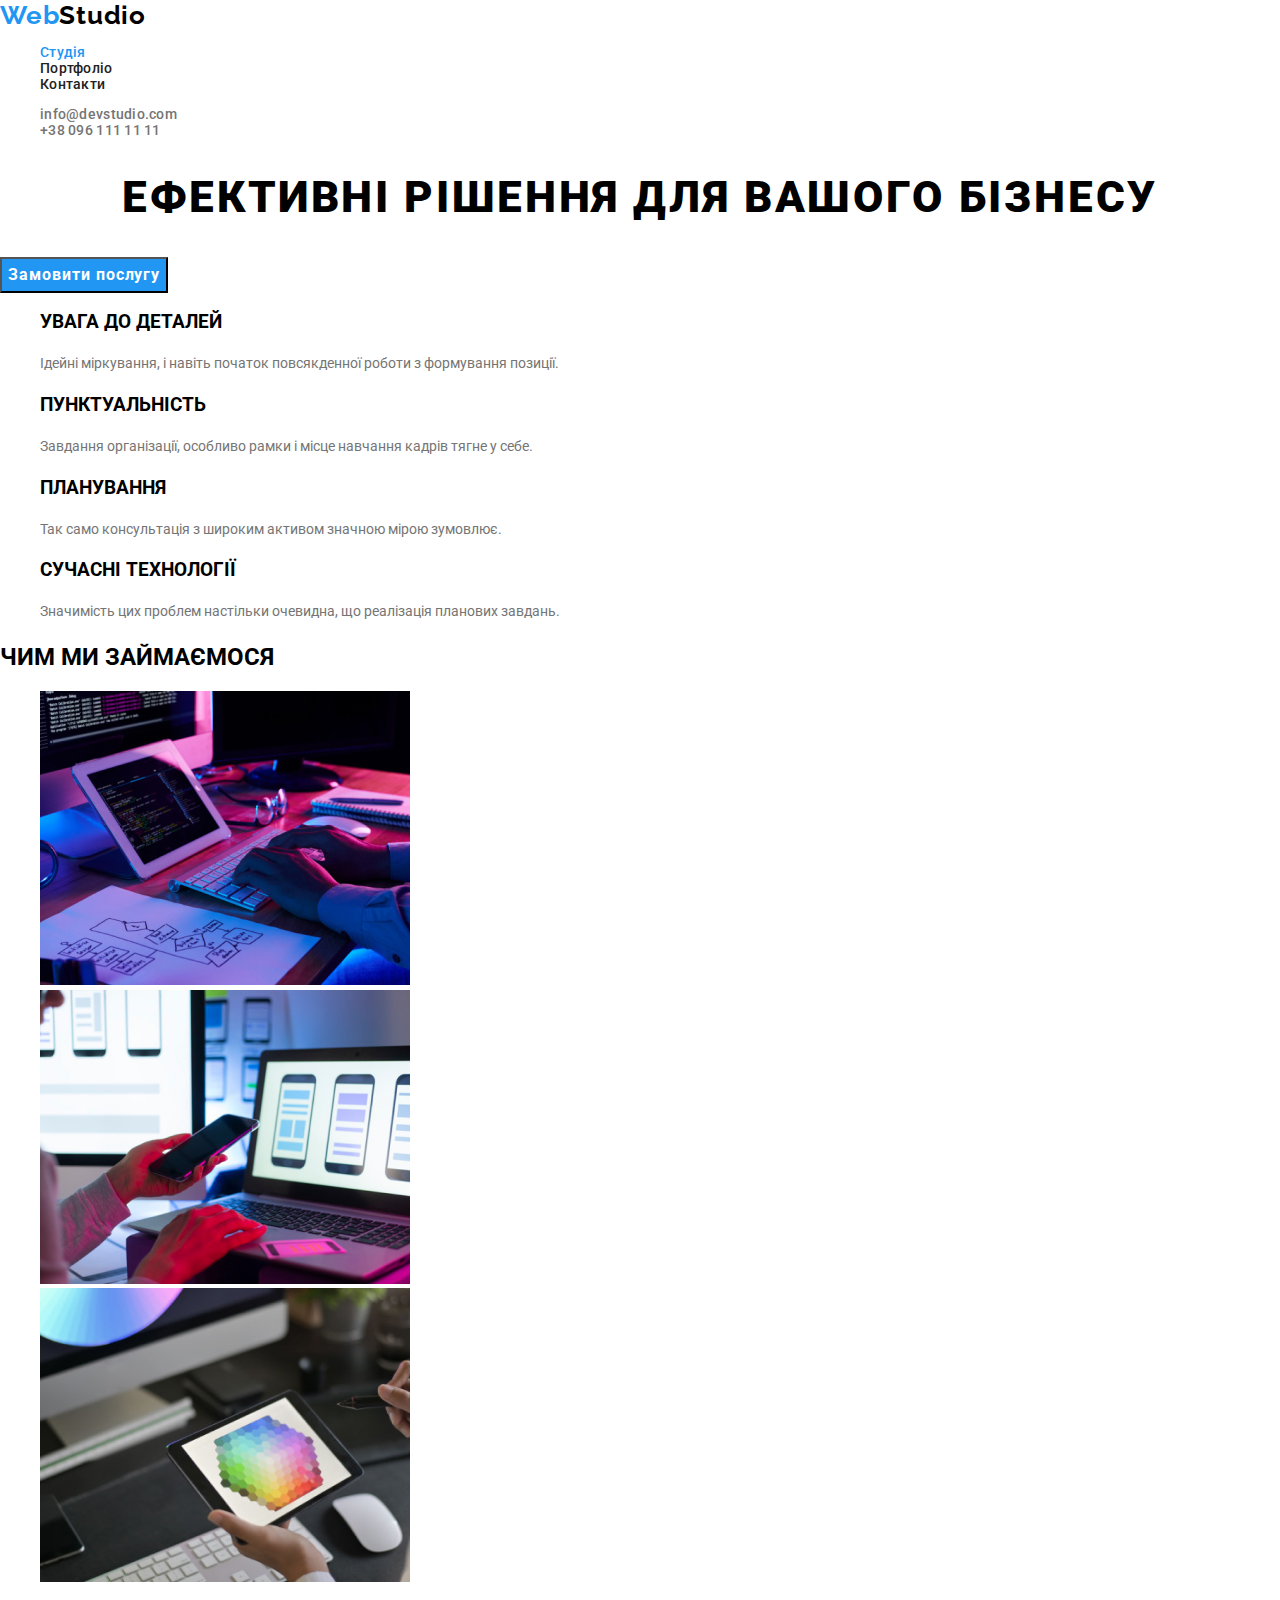
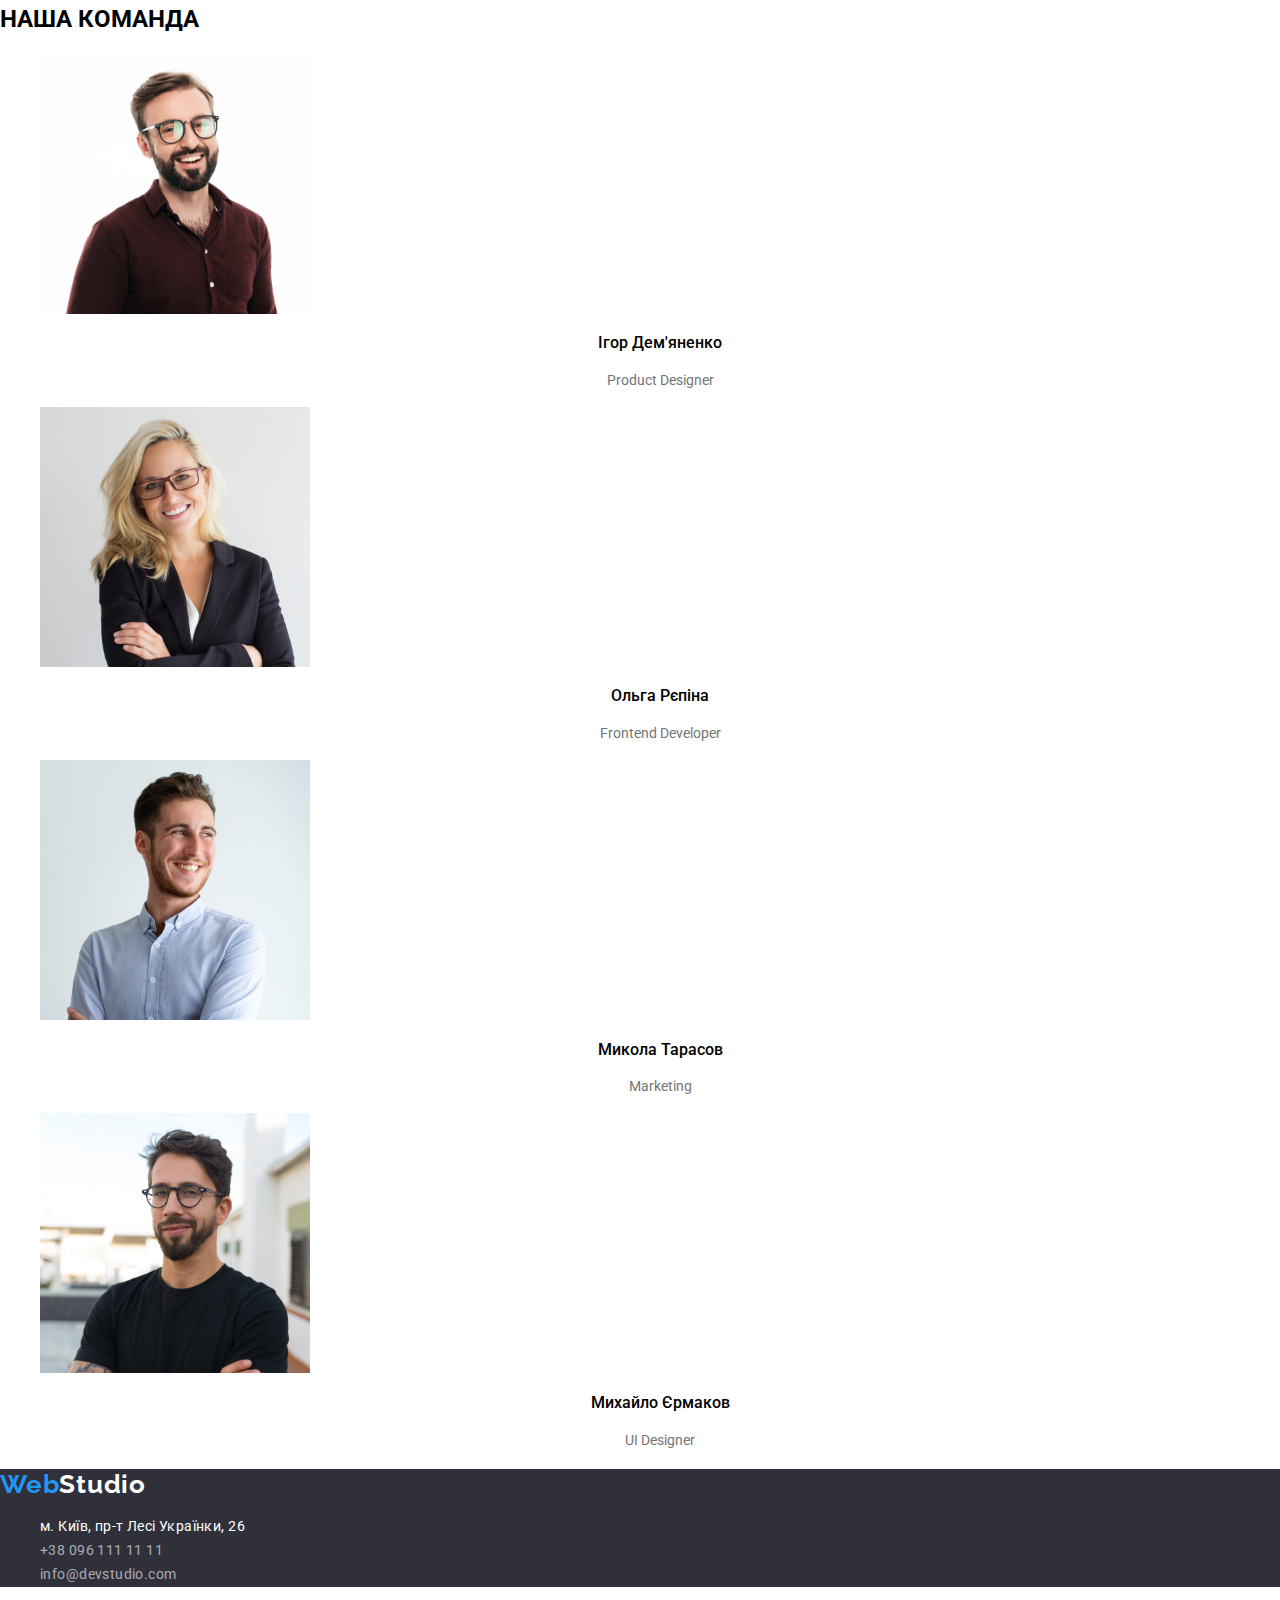
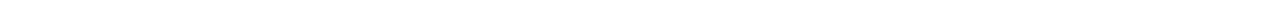
==== index.html @ 1cb038a9 "add h1 (hidden)" ====
<!DOCTYPE html>
<html lang="en">
<head>
    <meta charset="UTF-8">
    <meta http-equiv="X-UA-Compatible" content="IE=edge">
    <meta name="viewport" content="width=device-width, initial-scale=1.0">
    <title>WebStudio</title>
    <link rel="preconnect" href="https://fonts.googleapis.com"> 
    <link rel="preconnect" href="https://fonts.gstatic.com" crossorigin>
    <link rel="stylesheet" href="https://cdnjs.cloudflare.com/ajax/libs/modern-normalize/1.0.0/modern-normalize.min.css"/> 
    <link href="https://fonts.googleapis.com/css2?family=Raleway:wght@700&family=Roboto:wght@400;500;700;900&display=swap" rel="stylesheet">
    <link rel="stylesheet" href="css/common.css">
    <link rel="stylesheet" href="css/main.css">
    
</head>

<body>

    <header>
        <a href="./index.html" class="logo link"><span class="accent">Web</span>Studio</a>
        <nav>
            <ul class="site-nav list">
                <li><a href="./index.html" class="link current">Студія</a></li>
                <li><a href="./portfolio.html" class="link">Портфоліо</a></li>
                <li><a href="" class="link">Контакти</a></li>
            </ul>
        </nav>
        <ul class="auth-nav list">
            <li><a href="mailto:info@devstudio.com" class="link">info@devstudio.com</a></li>
            <li><a href="tel:+380961111111" class="link">+38 096 111 11 11</a></li>
        </ul>
    </header>

    <main>
        <section class="hero">
            <h1 class="title">Ефективні рішення для вашого бізнесу</h1>
            <button type="button" class="button">Замовити послугу</button>
        </section>
        <section class="advances">
            <h2 class="hidden-title">Наші переваги</h2>
            <ul class="list">
                <li>
                    <h3 class="title">УВАГА ДО ДЕТАЛЕЙ</h3>
                    <p class="priority-text">Ідейні міркування, і навіть початок повсякденної роботи з формування позиції.</p>
                </li>
                <li>
                    <h3 class="title">ПУНКТУАЛЬНІСТЬ</h3>
                    <p class="priority-text">Завдання організації, особливо рамки і місце навчання кадрів тягне у себе.</p>
                </li>
                <li>
                    <h3 class="title">ПЛАНУВАННЯ</h3>
                    <p class="priority-text">Так само консультація з широким активом значною мірою зумовлює.</p>
                </li>
                <li>
                    <h3 class="title">СУЧАСНІ ТЕХНОЛОГІЇ</h3>
                    <p class="priority-text">Значимість цих проблем настільки очевидна, що реалізація планових завдань.</p>
                </li>
            </ul>
            <section class="work">
                
                <h2 class="title">Чим ми займаємося</h2>

            <ul class="wokr-list list">
                <li><img src="./images/box1.jpg" alt="wrighting code on keyboard" width="370" height="294"></li>
                <li><img src="./images/box2.jpg" alt="making mobil app" width="370" height="294"></li>
                <li><img src="./images/box3.jpg" alt="take color on Ipad" width="370" height="294"></li>
            </ul>
            </section>
        </section>
        <section class="team">
            <h2 class="title">Наша команда</h2>
            <ul class="list">
                <li>
                    <img src="./images/img.jpg" alt="photo team" width="270" height="260">
                    <h3 class="name-title">Ігор Дем'яненко</h3>
                    <p class="priority-text">Product Designer</p>
                </li>
                <li>
                    <img src="./images/img2.jpg" alt="photo team" width="270" height="260">
                    <h3 class="name-title">Ольга Рєпіна</h3>
                    <p class="priority-text">Frontend Developer</p>
                </li>
                <li>
                    <img src="./images/img3.jpg" alt="photo team" width="270" height="260">
                    <h3 class="name-title">Микола Тарасов</h3>
                    <p class="priority-text">Marketing</p>
                </li>
                <li>
                    <img src="./images/img4.jpg" alt="photo team" width="270" height="260">
                    <h3 class="name-title">Михайло Єрмаков</h3>
                    <p class="priority-text">UI Designer</p>
                </li>
            </ul>
        </section>

    </main>

    <footer>

        <a href="./index.html" class="logo link footer"><span class="accent">Web</span>Studio</a>

        <address class="address">
            <ul class="list">
                <li>
                    <a href="https://www.google.com/maps/place/бул.+Леси+Украинки,+26,+Киев,+Украина,+02000/@50.4265807,30.5383858,17z/data=!3m1!4b1!4m5!3m4!1s0x40d4cf0e033ecbe9:0x57a4dffefec77da0!8m2!3d50.4265807!4d30.5383858" class="link map">м. Київ, пр-т Лесі Українки, 26</a>
                </li>

                <li>
                    <a href="tel:+380961111111" class="link">+38 096 111 11 11</a>
                </li>

                <li>
                    <a href="mailto:info@devstudio.com" class="link">info@devstudio.com</a>
                </li>
            </ul>
        </address>

    </footer>
    
</body>
</html>
---- css/common.css ----
:root {
    --main-text-color: #212121;
    --second-text-color: #757575;
    --accent-text-color: #2196F3;
    --background-color: #2F303A;
}

*,
*::before,
*::after {
  box-sizing: border-box;
}

body {
    background-color: #fff;
    font-family: 'Roboto', sans-serif;
    font-size: 16px;
} 

/* Header */

.logo {
    font-family: 'Raleway', sans-serif;
    font-weight: 700;
    font-size: 26px;
    line-height: 1.19;
    letter-spacing: 0.03em;
}

.logo .accent {
    color: var(--accent-text-color)
}

/* Site nav */

.site-nav a:hover,
.site-nav a:focus,
.auth-nav a:hover,
.auth-nav a:focus {
    color: var(--accent-text-color);
}

.site-nav,
.auth-nav {
    font-weight: 500;
    font-size: 14px;
    line-height: 1.14;
    letter-spacing: 0.02em;
    color: var(--main-text-color);
}

.site-nav .link.current {
    color: var(--accent-text-color);
}

.auth-nav .link {
    color: var(--second-text-color);
}

.link {
    text-decoration: none;
    color: inherit;
}

.link-tel:hover,
.link-tel:focus {
    color: var(--accent-text-color);
}

/* Footer */

.footer {
    color: #ffffff;
}

footer {
    background-color: var(--background-color);
}



.address .link {
    font-style: normal;
    font-size: 14px;
    line-height: 1.71;
    letter-spacing: 0.03em;
    color: rgba(255, 255, 255, 0.6);
}

.link.map {
    color: #ffffff;
}
---- css/main.css ----
/* Main */

.hero .title {
    font-weight: 900;
    font-size: 44px;
    line-height: 1.36;
    text-align: center;
    letter-spacing: 0.06em;
    text-transform: uppercase;
}

.hero .button {
    font-family: inherit;
    font-weight: 700;
    font-size: 16px;
    line-height: 1.87;
    display: flex;
    align-items: center;
    text-align: center;
    letter-spacing: 0.06em;
    color: #ffffff;

    background-color: var(--accent-text-color);

    cursor: pointer;
}

.hidden-title {
    display: none;
}

.team .name-title {
    font-weight: 500;
    font-size: 16px;
    line-height: 1.18;
    text-align: center;
}

.priority-text {
    font-size: 14px;
    line-height: 1.71;
    color: var(--second-text-color);
    }

.advances .title,
.work .title,
.team .title {
    font-weight: 700;
    line-height: 1.14;
    text-transform: uppercase;
}
.team  p {
    text-align: center;
}

.list {
    list-style: none;
}


.buttons .btn:focus,
.buttons .btn:hover {
    background-color: var(--accent-text-color);

    color: #ffffff;
    font-weight: 500;
    font-size: 16px;
    line-height: 1.62;
}

.btn {
    font-family: inherit;
    font-weight: 500;
    font-size: 16px;
    line-height: 1.62;
    text-align: center;
    letter-spacing: 0.03em;
    color: var(--main-text-color);

    cursor: pointer;
}

.portfolio-list > img,
.work-list > img {
    height: 294;
}

.portfolio-list .title {
    font-weight: 700;
    font-size: 18px;
    line-height: 2;
    letter-spacing: 0.06em;
    color: var(--main-text-color);
}
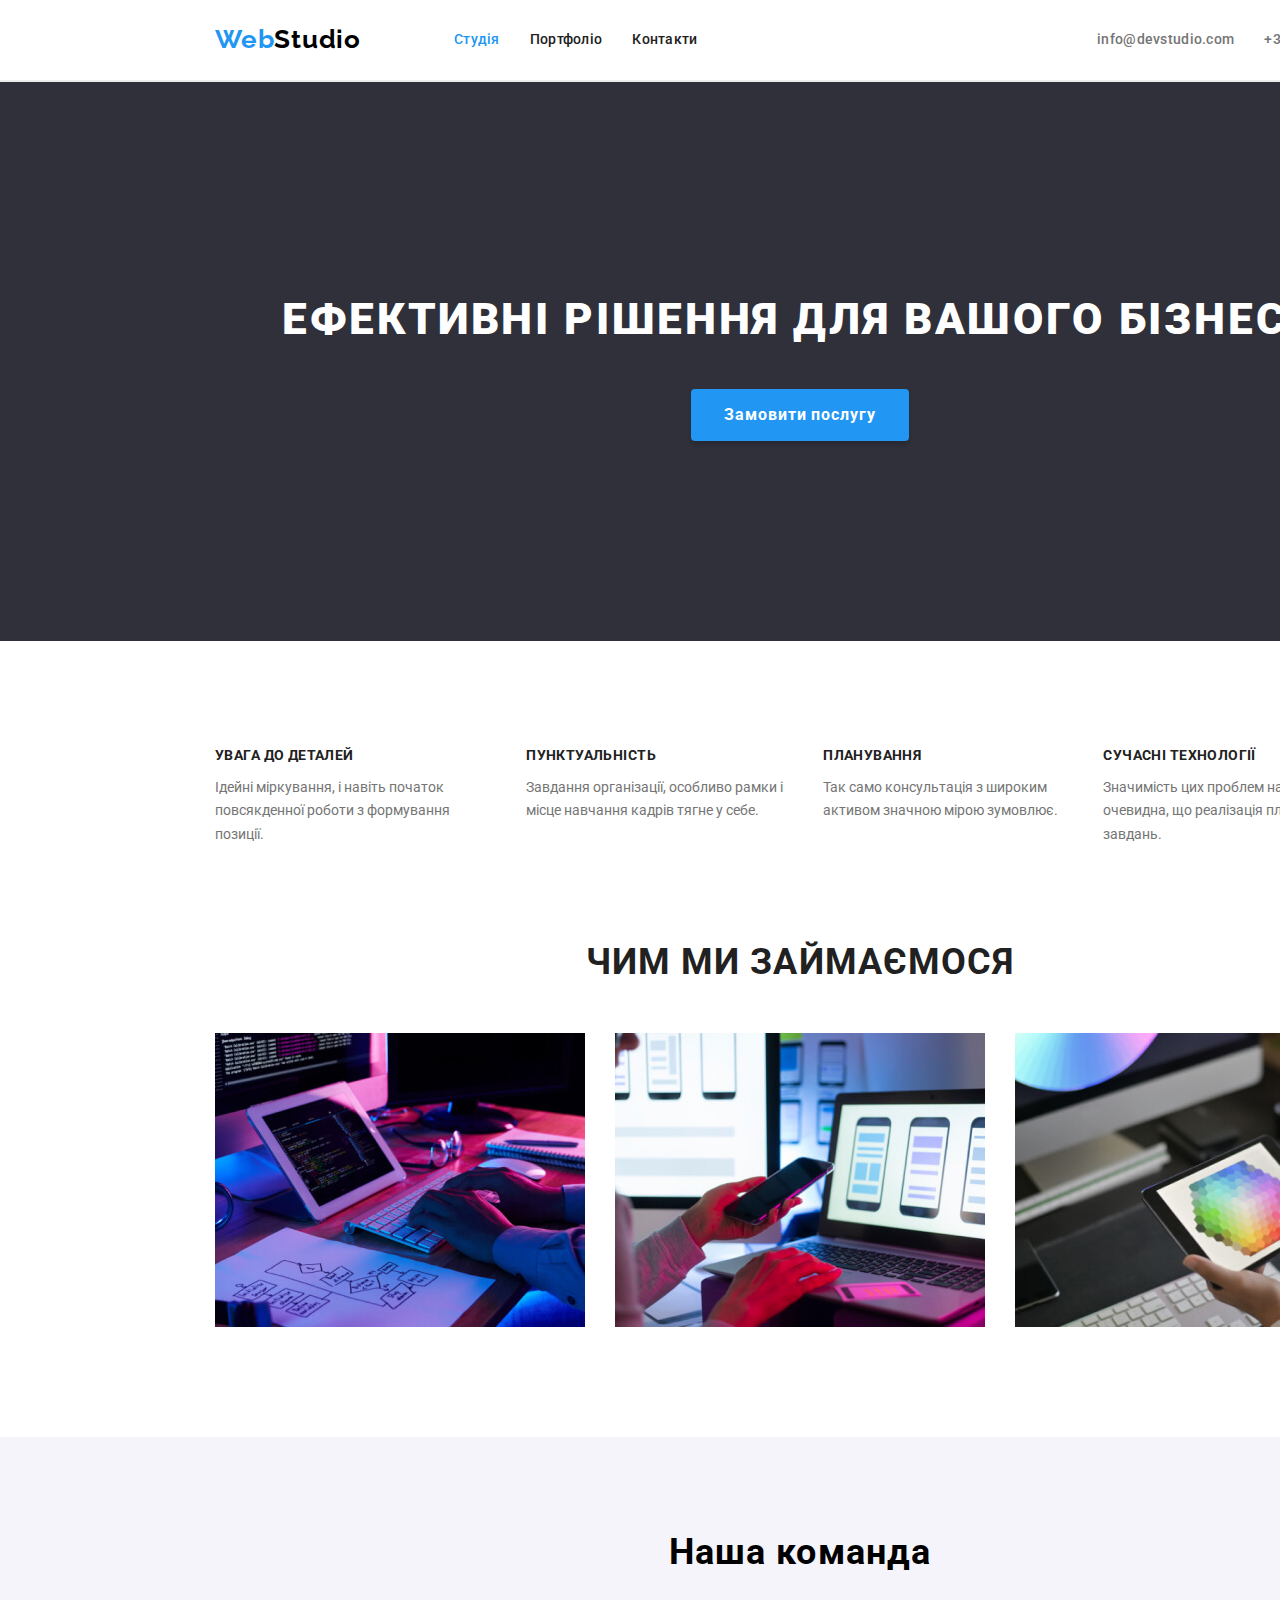
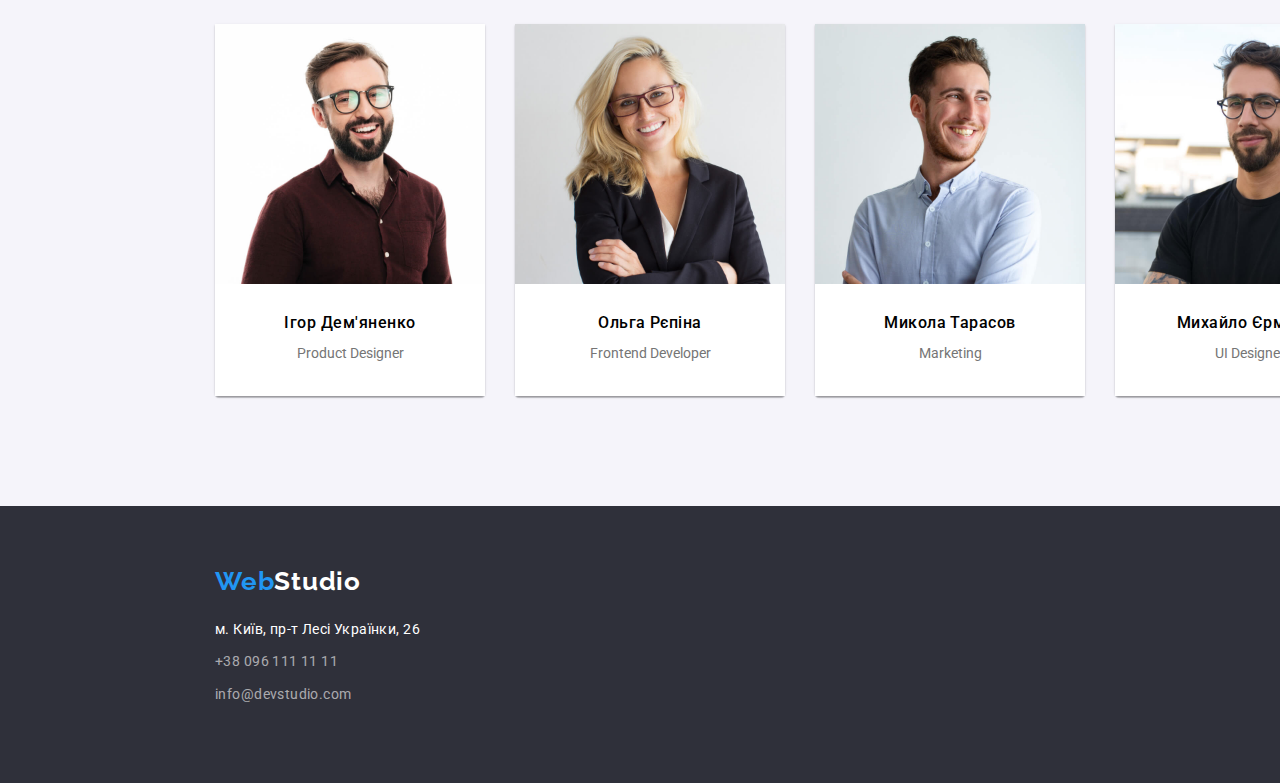
==== commit 4f5093a9: "add color, font, size, containers" ====
--- a/index.html
+++ b/index.html
@@ -9,7 +9,7 @@
     <link rel="preconnect" href="https://fonts.gstatic.com" crossorigin>
     <link rel="stylesheet" href="https://cdnjs.cloudflare.com/ajax/libs/modern-normalize/1.0.0/modern-normalize.min.css"/> 
     <link href="https://fonts.googleapis.com/css2?family=Raleway:wght@700&family=Roboto:wght@400;500;700;900&display=swap" rel="stylesheet">
-    <link rel="stylesheet" href="css/common.css">
+    <link rel="stylesheet" href="https://cdnjs.cloudflare.com/ajax/libs/modern-normalize/1.1.0/modern-normalize.min.css">
     <link rel="stylesheet" href="css/main.css">
     
 </head>
@@ -17,103 +17,126 @@
 <body>
 
     <header>
-        <a href="./index.html" class="logo link"><span class="accent">Web</span>Studio</a>
-        <nav>
-            <ul class="site-nav list">
-                <li><a href="./index.html" class="link current">Студія</a></li>
-                <li><a href="./portfolio.html" class="link">Портфоліо</a></li>
-                <li><a href="" class="link">Контакти</a></li>
-            </ul>
-        </nav>
-        <ul class="auth-nav list">
-            <li><a href="mailto:info@devstudio.com" class="link">info@devstudio.com</a></li>
-            <li><a href="tel:+380961111111" class="link">+38 096 111 11 11</a></li>
-        </ul>
+        <div class="container head-cont">
+            <a href="./index.html" class="logo link header"><span class="accent">Web</span>Studio</a>
+                <nav>
+                    <ul class="site-nav list">
+                        <li class="item"><a href="./index.html" class="link current">Студія</a></li>
+                        <li class="item"><a href="./portfolio.html" class="link">Портфоліо</a></li>
+                        <li class="item"><a href="" class="link">Контакти</a></li>
+                    </ul>
+                </nav>
+
+                <ul class="auth-nav list">
+                    <li class="item"><a href="mailto:info@devstudio.com" class="link">info@devstudio.com</a></li>
+                    <li class="item"><a href="tel:+380961111111" class="link">+38 096 111 11 11</a></li>
+                </ul>
+                <hr>
+            </div>
+            
     </header>
 
     <main>
-        <section class="hero">
-            <h1 class="title">Ефективні рішення для вашого бізнесу</h1>
-            <button type="button" class="button">Замовити послугу</button>
-        </section>
-        <section class="advances">
-            <h2 class="hidden-title">Наші переваги</h2>
-            <ul class="list">
-                <li>
-                    <h3 class="title">УВАГА ДО ДЕТАЛЕЙ</h3>
-                    <p class="priority-text">Ідейні міркування, і навіть початок повсякденної роботи з формування позиції.</p>
-                </li>
-                <li>
-                    <h3 class="title">ПУНКТУАЛЬНІСТЬ</h3>
-                    <p class="priority-text">Завдання організації, особливо рамки і місце навчання кадрів тягне у себе.</p>
-                </li>
-                <li>
-                    <h3 class="title">ПЛАНУВАННЯ</h3>
-                    <p class="priority-text">Так само консультація з широким активом значною мірою зумовлює.</p>
-                </li>
-                <li>
-                    <h3 class="title">СУЧАСНІ ТЕХНОЛОГІЇ</h3>
-                    <p class="priority-text">Значимість цих проблем настільки очевидна, що реалізація планових завдань.</p>
-                </li>
-            </ul>
-            <section class="work">
-                
-                <h2 class="title">Чим ми займаємося</h2>
+            <section class="hero">
+                <div class="container hero-cont">
+                    <h1 class="hero-title">Ефективні рішення для вашого бізнесу</h1>
+                    <button type="button" class="button btn">Замовити послугу</button>
+                </div>
+            </section>
+            <section class="advances">
+                <div class="container advanced-cont">
+                    <h2 class="hidden-title">Наші переваги</h2>
+                    <ul class="list">
+                        <li class="item">
+                            <h3 class="title">УВАГА ДО ДЕТАЛЕЙ</h3>
+                            <p class="priority-text">Ідейні міркування, і навіть початок повсякденної роботи з формування позиції.</p>
+                        </li>
+                        <li class="item">
+                            <h3 class="title">ПУНКТУАЛЬНІСТЬ</h3>
+                            <p class="priority-text">Завдання організації, особливо рамки і місце навчання кадрів тягне у себе.</p>
+                        </li>
+                        <li class="item">
+                            <h3 class="title">ПЛАНУВАННЯ</h3>
+                            <p class="priority-text">Так само консультація з широким активом значною мірою зумовлює.</p>
+                        </li>
+                        <li class="item">
+                            <h3 class="title">СУЧАСНІ ТЕХНОЛОГІЇ</h3>
+                            <p class="priority-text">Значимість цих проблем настільки очевидна, що реалізація планових завдань.</p>
+                        </li>
+                    </ul>
+                </div>
+                <section class="work">
+                    <div class="container work">
+                        
+                        <h2 class="title">Чим ми займаємося</h2>
 
-            <ul class="wokr-list list">
-                <li><img src="./images/box1.jpg" alt="wrighting code on keyboard" width="370" height="294"></li>
-                <li><img src="./images/box2.jpg" alt="making mobil app" width="370" height="294"></li>
-                <li><img src="./images/box3.jpg" alt="take color on Ipad" width="370" height="294"></li>
-            </ul>
+                        <ul class="work-list list">
+                            <li class="item"><img src="./images/box1.jpg" alt="wrighting code on keyboard" width="370" class="img"></li>
+                            <li class="item"><img src="./images/box2.jpg" alt="making mobil app" width="370" class="img"></li>
+                            <li class="item"><img src="./images/box3.jpg" alt="take color on Ipad" width="370" class="img"></li>
+                        </ul>
+                    </div>
+                </section>
             </section>
-        </section>
-        <section class="team">
-            <h2 class="title">Наша команда</h2>
-            <ul class="list">
-                <li>
-                    <img src="./images/img.jpg" alt="photo team" width="270" height="260">
-                    <h3 class="name-title">Ігор Дем'яненко</h3>
-                    <p class="priority-text">Product Designer</p>
-                </li>
-                <li>
-                    <img src="./images/img2.jpg" alt="photo team" width="270" height="260">
-                    <h3 class="name-title">Ольга Рєпіна</h3>
-                    <p class="priority-text">Frontend Developer</p>
-                </li>
-                <li>
-                    <img src="./images/img3.jpg" alt="photo team" width="270" height="260">
-                    <h3 class="name-title">Микола Тарасов</h3>
-                    <p class="priority-text">Marketing</p>
-                </li>
-                <li>
-                    <img src="./images/img4.jpg" alt="photo team" width="270" height="260">
-                    <h3 class="name-title">Михайло Єрмаков</h3>
-                    <p class="priority-text">UI Designer</p>
-                </li>
-            </ul>
-        </section>
-
+            <section class="our-team">
+                <h2 class="title">Наша команда</h2>
+                <div class="container team">
+                    
+                    <ul class="team-list list">
+                        <li class="item">
+                            <img src="./images/img.jpg" alt="photo team" width="270" class="img">
+                            <div class="team-text">
+                                <h3 class="name-title">Ігор Дем'яненко</h3>
+                                <p lang="en" class="priority-text text">Product Designer</p>
+                            </div>
+                        </li>
+                        <li class="item">
+                            <img src="./images/img2.jpg" alt="photo team" width="270" class="img">
+                            <div class="team-text">
+                                <h3 class="name-title">Ольга Рєпіна</h3>
+                                <p lang="en" class="priority-text text">Frontend Developer</p>
+                            </div>
+                        </li>
+                        <li class="item">
+                            <img src="./images/img3.jpg" alt="photo team" width="270" class="img">
+                            <div class="team-text">
+                                <h3 class="name-title">Микола Тарасов</h3>
+                                <p lang="en" class="priority-text text">Marketing</p>
+                            </div>
+                        </li>
+                        <li class="item">
+                            <img src="./images/img4.jpg" alt="photo team" width="270" class="img">
+                            <div class="team-text">
+                                <h3 class="name-title">Михайло Єрмаков</h3>
+                                <p lang="en" class="priority-text text">UI Designer</p>
+                            </div>
+                        </li>
+                    </ul>
+                </div>
+            </section>
     </main>
 
     <footer>
 
-        <a href="./index.html" class="logo link footer"><span class="accent">Web</span>Studio</a>
+        <div class="footer">
+            <a href="./index.html" class="logo link footer"><span class="accent">Web</span>Studio</a>
 
         <address class="address">
             <ul class="list">
-                <li>
+                <li class="list-item">
                     <a href="https://www.google.com/maps/place/бул.+Леси+Украинки,+26,+Киев,+Украина,+02000/@50.4265807,30.5383858,17z/data=!3m1!4b1!4m5!3m4!1s0x40d4cf0e033ecbe9:0x57a4dffefec77da0!8m2!3d50.4265807!4d30.5383858" class="link map">м. Київ, пр-т Лесі Українки, 26</a>
                 </li>
 
-                <li>
+                <li class="list-item">
                     <a href="tel:+380961111111" class="link">+38 096 111 11 11</a>
                 </li>
 
-                <li>
+                <li class="list-item">
                     <a href="mailto:info@devstudio.com" class="link">info@devstudio.com</a>
                 </li>
             </ul>
         </address>
+        </div>
 
     </footer>
     
--- a/css/main.css
+++ b/css/main.css
@@ -1,3 +1,126 @@
+:root {
+    --main-text-color: #212121;
+    --second-text-color: #757575;
+    --accent-text-color: #2196F3;
+    --background-color: #2F303A;
+}
+
+html {
+    box-sizing: border-box;
+}
+
+body {
+    background-color: #fff;
+    font-family: 'Roboto', sans-serif;
+    font-size: 16px;
+    width: 1600px;
+} 
+
+h2, h3 {
+    font-size: 700;
+    letter-spacing: 0.03em;
+}
+
+/* Header */
+
+.container.head-cont {
+    display: flex; 
+    align-items: center;
+    padding-top: 24px;
+    padding-bottom: 24px;
+    max-height: 80px;
+
+}
+
+.logo {
+    display: flex;
+    font-family: 'Raleway', sans-serif;
+    font-weight: 700;
+    font-size: 26px;
+    line-height: 1.2;
+    letter-spacing: 0.03em;
+    margin-left: 0;
+}
+
+.logo .accent {
+    color: var(--accent-text-color)
+}
+
+/* Site nav */
+
+.site-nav {
+    display: flex;
+    margin-left: 93px; 
+}
+
+.site-nav .item + .item {
+    margin-left: 50px;
+}
+
+
+.site-nav a:hover,
+.site-nav a:focus,
+.auth-nav a:hover,
+.auth-nav a:focus {
+    color: var(--accent-text-color);
+}
+
+.site-nav,
+.auth-nav {
+    font-weight: 500;
+    font-size: 14px;
+    line-height: 1.14;
+    letter-spacing: 0.02em;
+    color: var(--main-text-color);
+}
+
+.site-nav .link.current {
+    color: var(--accent-text-color);
+}
+
+.site-nav .link {
+    padding-top: 30px;
+    padding-bottom: 30px;
+}
+
+.auth-nav {
+    display: flex;
+    margin-left: auto;
+}
+
+.auth-nav .item + .item {
+    margin-left: 50px;
+}
+
+.auth-nav .link {
+    color: var(--second-text-color);
+    padding-top: 30px;
+    padding-bottom: 30px;
+}
+
+.auth-nav > .item + .item {
+    margin-left: 50px;
+}
+
+.link {
+    text-decoration: none;
+    color: inherit;
+}
+
+.link-tel:hover,
+.link-tel:focus {
+    color: var(--accent-text-color);
+}
+
+hr {
+    position: absolute;
+    margin: 0;
+    width: 1600px;
+    height: 0px;
+    left: 0px;
+    top: 80px;
+    border: 0.5px solid #ECECEC;
+}
 
 
 
@@ -6,22 +129,46 @@
 
 /* Main */
 
-.hero .title {
+.container {
+
+    width: 1200px;
+    margin-left: auto;
+    margin-right: auto; 
+    padding-left: 15px;
+    padding-right: 15px;
+}
+
+/* Hero */
+
+.container.hero-cont {
+    padding : 200px 0;
+}
+
+.hero {
+    text-align: center;
+    background-color: var(--background-color);
+}
+
+
+.hero-title {
     font-weight: 900;
     font-size: 44px;
     line-height: 1.36;
-    text-align: center;
     letter-spacing: 0.06em;
+    padding: 10px 32px;
+    margin-top: 0;
+    margin-bottom: 30;
     text-transform: uppercase;
+    color: #fff;
 }
 
 .hero .button {
+    box-shadow: 0px 4px 4px rgba(0, 0, 0, 0.15);
+    padding: 10px 32px;
     font-family: inherit;
     font-weight: 700;
     font-size: 16px;
     line-height: 1.87;
-    display: flex;
-    align-items: center;
     text-align: center;
     letter-spacing: 0.06em;
     color: #ffffff;
@@ -32,15 +179,94 @@
 }
 
 .hidden-title {
-    display: none;
-}
-
-.team .name-title {
+    position: absolute;
+    width: 1px;
+    height: 1px;
+    margin: -1px;
+    border: 0;
+    padding: 0;
+    
+    white-space: nowrap;
+    clip-path: inset(100%);
+    clip: rect(0 0 0 0);
+    overflow: hidden;
+}
+
+/* Advanced */
+
+.container.advanced-cont {
+    margin-top: 94px;
+    margin-bottom: 94px;
+}
+
+.advances .title {
+    font-weight: 700;
+    font-size: 14px;
+    line-height: 0.88;
+    letter-spacing: 0.03em;
+    text-transform: uppercase;
+    color: var(--main-text-color);
+}
+
+.container .list {
+    display: flex;
+    padding-left: 0;
+}
+
+.list .item:not(:first-child) {
+    margin-left: 30px;
+}
+
+/* Work */
+
+.container.work {
+    padding-bottom: 94px;
+}
+
+.work .title {
+    margin-bottom: 50px;
+}
+
+.work-list .team-list {
+    padding-left: 0;
+}
+
+.work-list .item {
+    width: calc((100% - 2 * 15px) / 3);
+}
+
+/* Team */
+
+.our-team {
+    background-color: #F5F4FA;
+    padding-top: 94px;
+    padding-bottom: 94px;
+}
+
+.our-team .title {
+    margin-bottom: 50px;
+}
+
+.our-team .name-title {
     font-weight: 500;
     font-size: 16px;
     line-height: 1.18;
     text-align: center;
 }
+
+.team-list .item {
+    width: calc((100% - 3 * 15px) / 4);
+}
+
+.team-list {
+}
+
+.name-title {
+    margin-top: 0;
+    margin-bottom: 10px;
+}
+
+
 
 .priority-text {
     font-size: 14px;
@@ -48,15 +274,52 @@
     color: var(--second-text-color);
     }
 
-.advances .title,
+.our-team p {
+    text-align: center;
+}
+
+.team-text {
+    background-color: #fff;
+    padding: 30px 60px;
+    
+    
+}
+
+.team-list > .item {
+    box-shadow: 0px 1px 3px rgba(0, 0, 0, 0.12), 0px 1px 1px rgba(0, 0, 0, 0.14), 0px 2px 1px rgba(0, 0, 0, 0.2);
+    border-radius: 0px 0px 4px 4px;
+}
+
+
+
+
+
+
+
+/* Portfolio filter buttons */
+
+.buttons {
+    margin-top: 94px;
+    margin-bottom: 50px;
+}
+.radio-buttons-list {
+    display: flex;
+    justify-content: center;
+   }
+
+.radio-buttons-list :not(:first-child){
+    margin-left: 8px;
+}
+
+
 .work .title,
-.team .title {
+.our-team .title {
     font-weight: 700;
-    line-height: 1.14;
-    text-transform: uppercase;
-}
-.team  p {
-    text-align: center;
+    font-size: 36px;
+    text-align: center;
+    letter-spacing: 0.03em;
+    line-height: 1.17;
+
 }
 
 .list {
@@ -81,14 +344,41 @@
     line-height: 1.62;
     text-align: center;
     letter-spacing: 0.03em;
+    padding: 6px 25px;
     color: var(--main-text-color);
+    border-radius: 4px;
+    border: 1px solid transparent;
+    background-color: #F5F4FA;
 
     cursor: pointer;
 }
 
-.portfolio-list > img,
+.container.port-list {
+    margin-bottom: 94px;
+}
+
+/* .portfolio-list > img,
 .work-list > img {
-    height: 294;
+    max-width: 100%;
+    height: auto;
+} */
+
+
+.img {
+    display: block;
+    max-width: 370px;
+}
+
+.portfolio-list {
+    padding: 0;
+    display: flex;
+    flex-wrap: wrap;
+ }
+
+.portfolio-list .portfolio-item {
+    width: calc((100% - 2 * 30px) / 3);
+    background: #FFFFFF;
+    /* border: 1px solid #EEEEEE; */
 }
 
 .portfolio-list .title {
@@ -99,5 +389,71 @@
     color: var(--main-text-color);
 }
 
-
-
+ .portfolio-list .portfolio-item:nth-child(3n) {
+    margin-right: 0;
+ }
+
+ .portfolio-list .portfolio-item {
+    margin-right: 30px;
+ }
+
+ .portfolio-list .portfolio-item:nth-child(-n + 6) {
+    margin-bottom: 30px;
+ }
+
+ .box-item {
+    padding: 20px 24px;
+    border: 1px solid #EEEEEE;
+    border-top: 0px;
+ }
+
+ h2.title {
+    margin-top: 0;
+    margin-bottom: 10px;
+ }
+
+ p.priority-text {
+    margin: 0;
+ }
+
+
+/* Footer */
+
+footer {
+    color: #ffffff;
+    background-color: var(--background-color);
+}
+
+.footer {
+    padding: 60px 215px;
+}
+
+a.footer {
+    padding: 0;
+}
+
+.address .list {
+    padding: 0;
+}
+
+.address {
+    margin-top: 20px;
+}
+.list .list-item:not(:first-child) {
+    margin-top: 9px;
+}
+
+
+.address .link {
+    font-style: normal;
+    font-size: 14px;
+    line-height: 1.71;
+    letter-spacing: 0.03em;
+    color: rgba(255, 255, 255, 0.6);
+}
+
+.link.map {
+    color: #ffffff;
+}
+
+
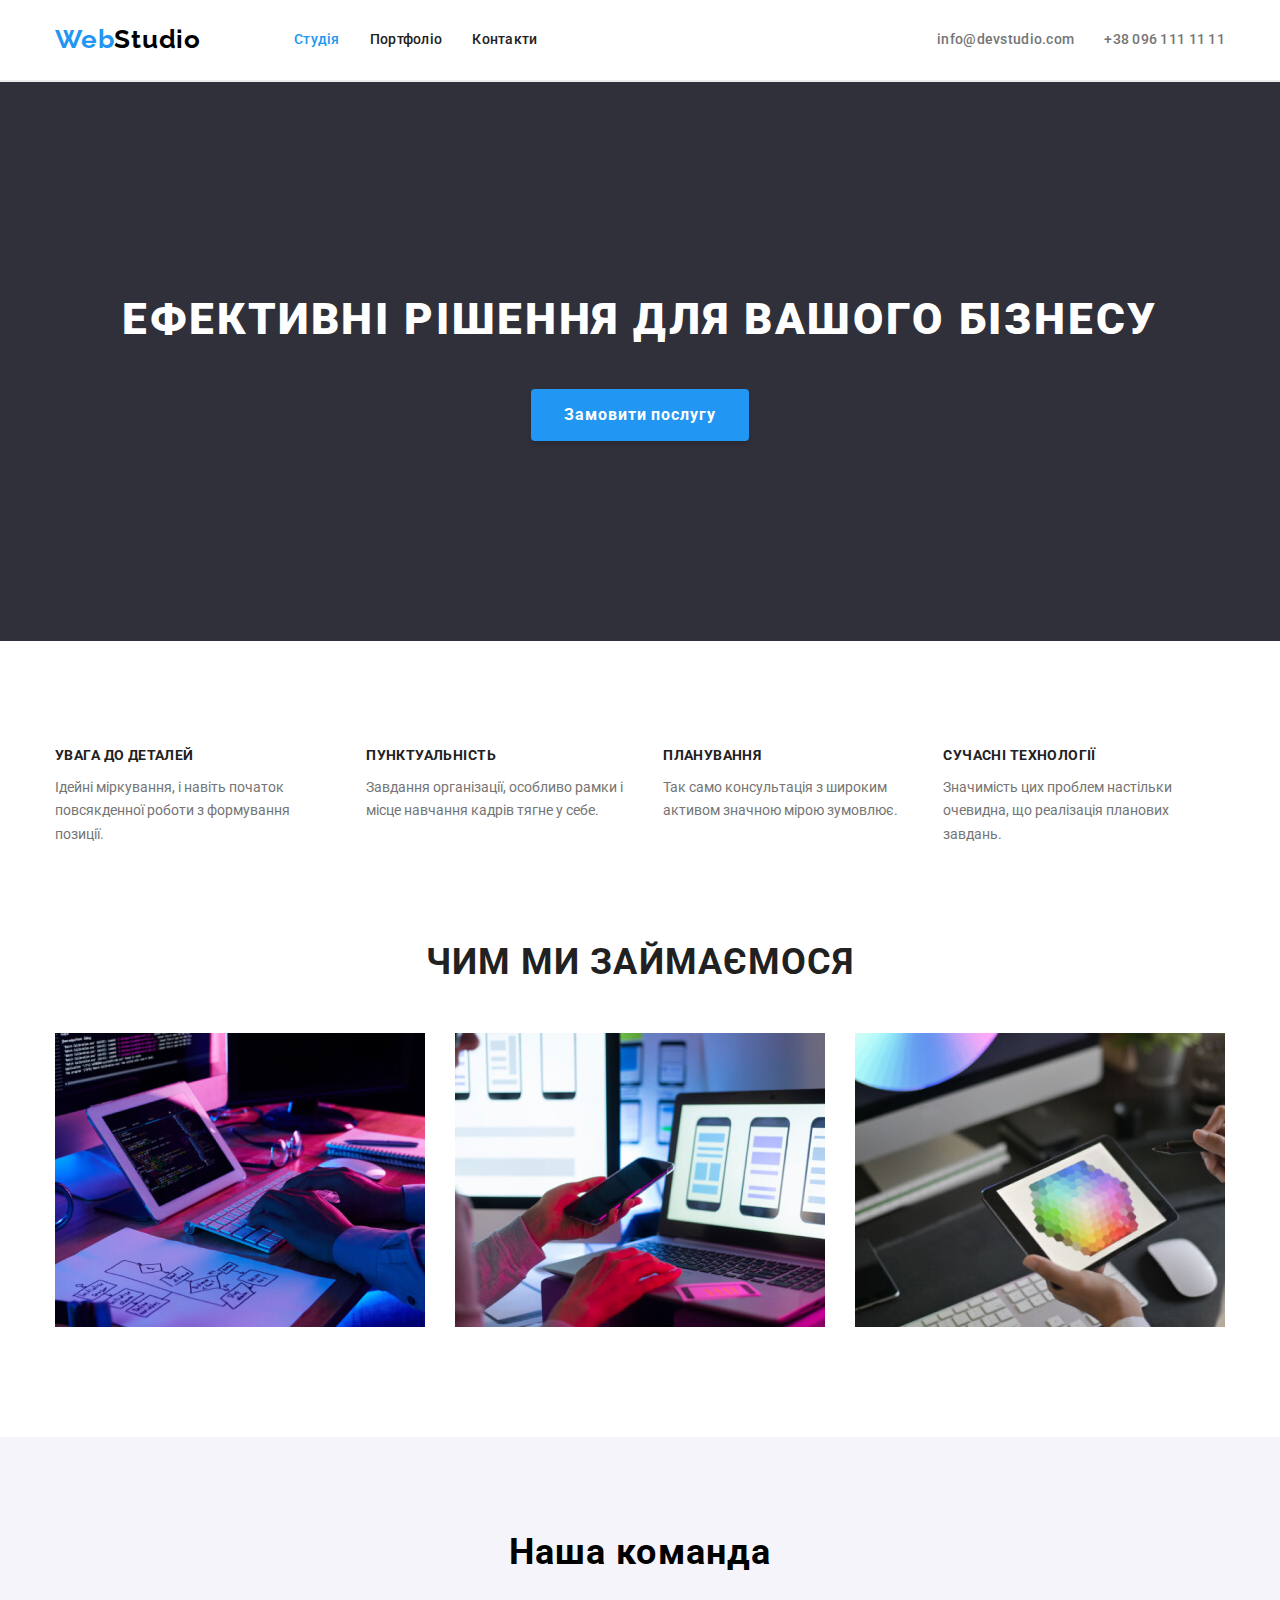
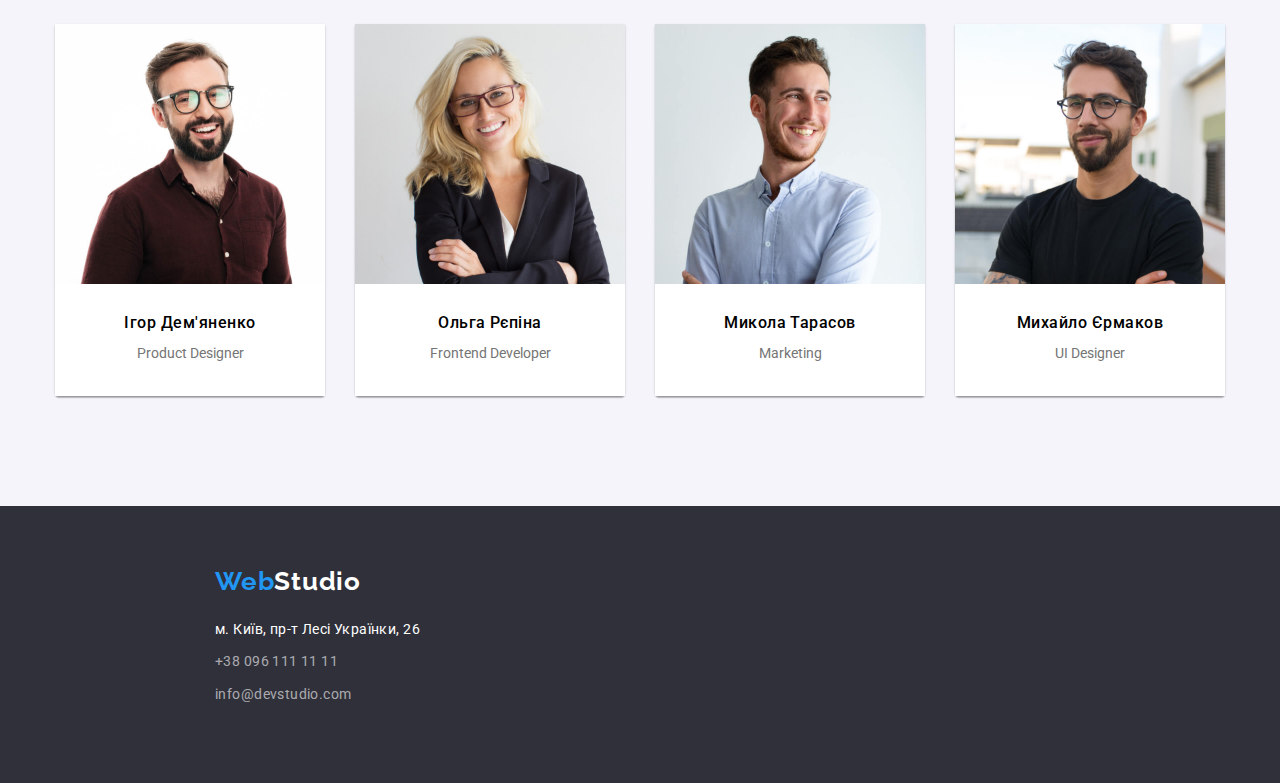
==== commit 96d7af48: "add line" ====
--- a/index.html
+++ b/index.html
@@ -31,7 +31,7 @@
                     <li class="item"><a href="mailto:info@devstudio.com" class="link">info@devstudio.com</a></li>
                     <li class="item"><a href="tel:+380961111111" class="link">+38 096 111 11 11</a></li>
                 </ul>
-                <hr>
+                <div class="line"></div>
             </div>
             
     </header>
--- a/css/main.css
+++ b/css/main.css
@@ -13,13 +13,19 @@
     background-color: #fff;
     font-family: 'Roboto', sans-serif;
     font-size: 16px;
-    width: 1600px;
+    /* width: 1600px; */
+    /* justify-content: center; */
 } 
 
 h2, h3 {
     font-size: 700;
     letter-spacing: 0.03em;
 }
+
+/* .container {
+    display: flex;
+    justify-content: center;
+} */
 
 /* Header */
 
@@ -112,7 +118,7 @@
     color: var(--accent-text-color);
 }
 
-hr {
+.line {
     position: absolute;
     margin: 0;
     width: 1600px;
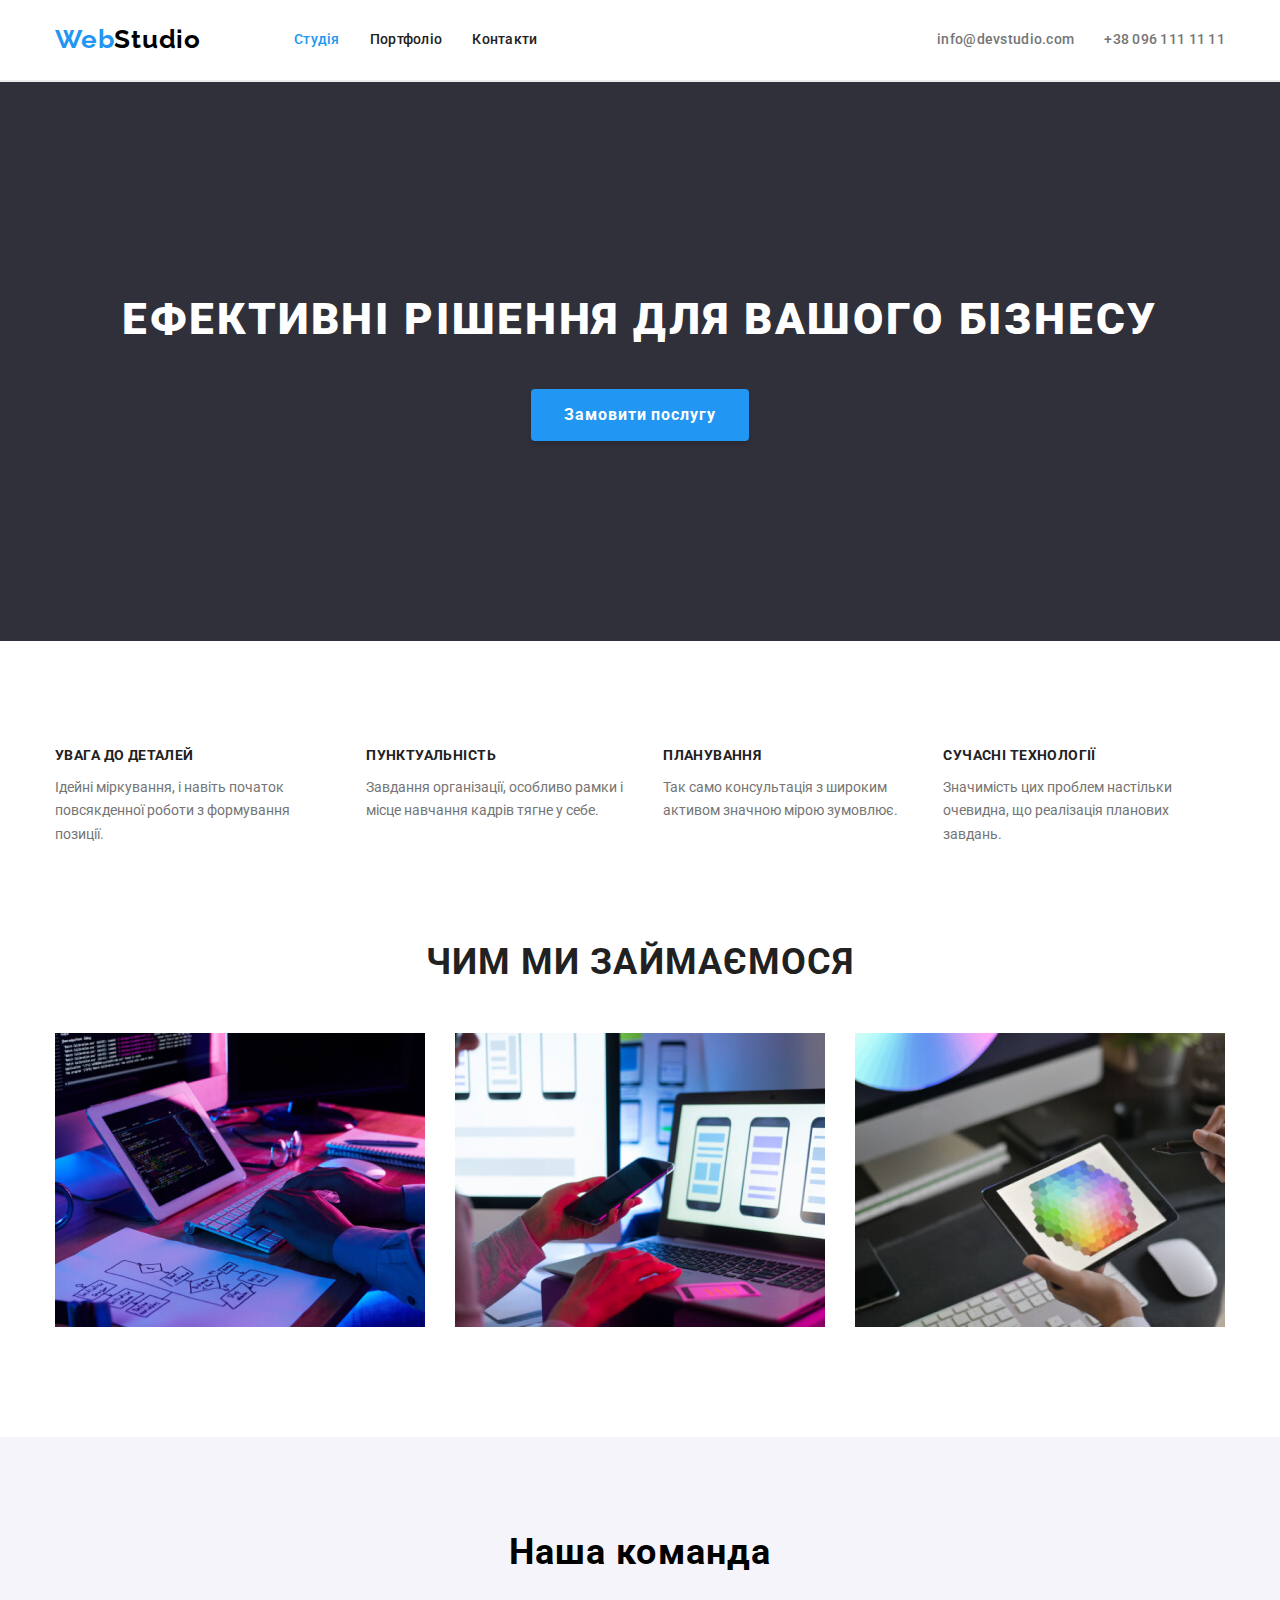
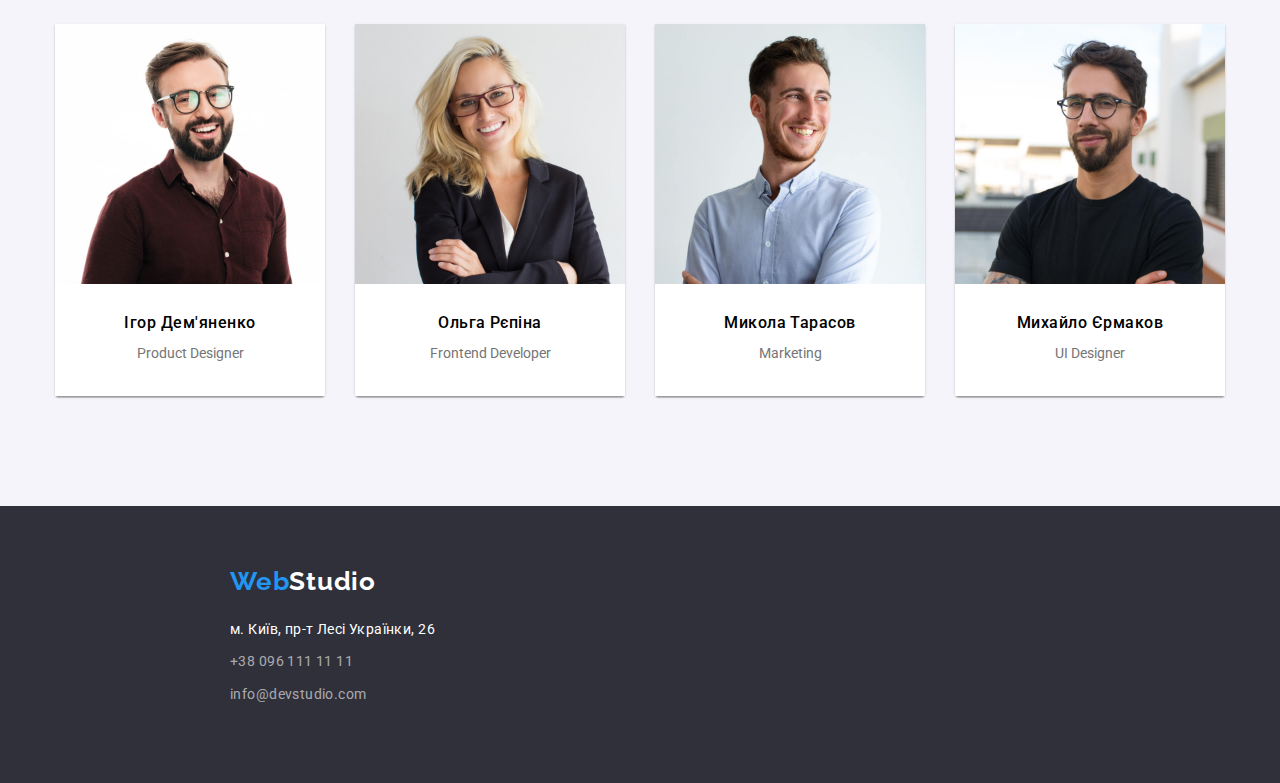
==== commit a6037535: "add main bgd img, change footer" ====
--- a/index.html
+++ b/index.html
@@ -31,8 +31,8 @@
                     <li class="item"><a href="mailto:info@devstudio.com" class="link">info@devstudio.com</a></li>
                     <li class="item"><a href="tel:+380961111111" class="link">+38 096 111 11 11</a></li>
                 </ul>
-                <div class="line"></div>
             </div>
+            <div class="line"></div>
             
     </header>
 
@@ -118,7 +118,7 @@
 
     <footer>
 
-        <div class="footer">
+        <div class="container footer">
             <a href="./index.html" class="logo link footer"><span class="accent">Web</span>Studio</a>
 
         <address class="address">
--- a/css/main.css
+++ b/css/main.css
@@ -34,7 +34,7 @@
     align-items: center;
     padding-top: 24px;
     padding-bottom: 24px;
-    max-height: 80px;
+    height: 80px;
 
 }
 
@@ -67,7 +67,9 @@
 .site-nav a:hover,
 .site-nav a:focus,
 .auth-nav a:hover,
-.auth-nav a:focus {
+.auth-nav a:focus,
+.list a:hover,
+.list a:focus {
     color: var(--accent-text-color);
 }
 
@@ -428,10 +430,12 @@
 footer {
     color: #ffffff;
     background-color: var(--background-color);
+    padding: 60px 215px;
+    display: block;
 }
 
 .footer {
-    padding: 60px 215px;
+    
 }
 
 a.footer {
@@ -439,7 +443,8 @@
 }
 
 .address .list {
-    padding: 0;
+    display: block;
+    padding-right: auto;
 }
 
 .address {
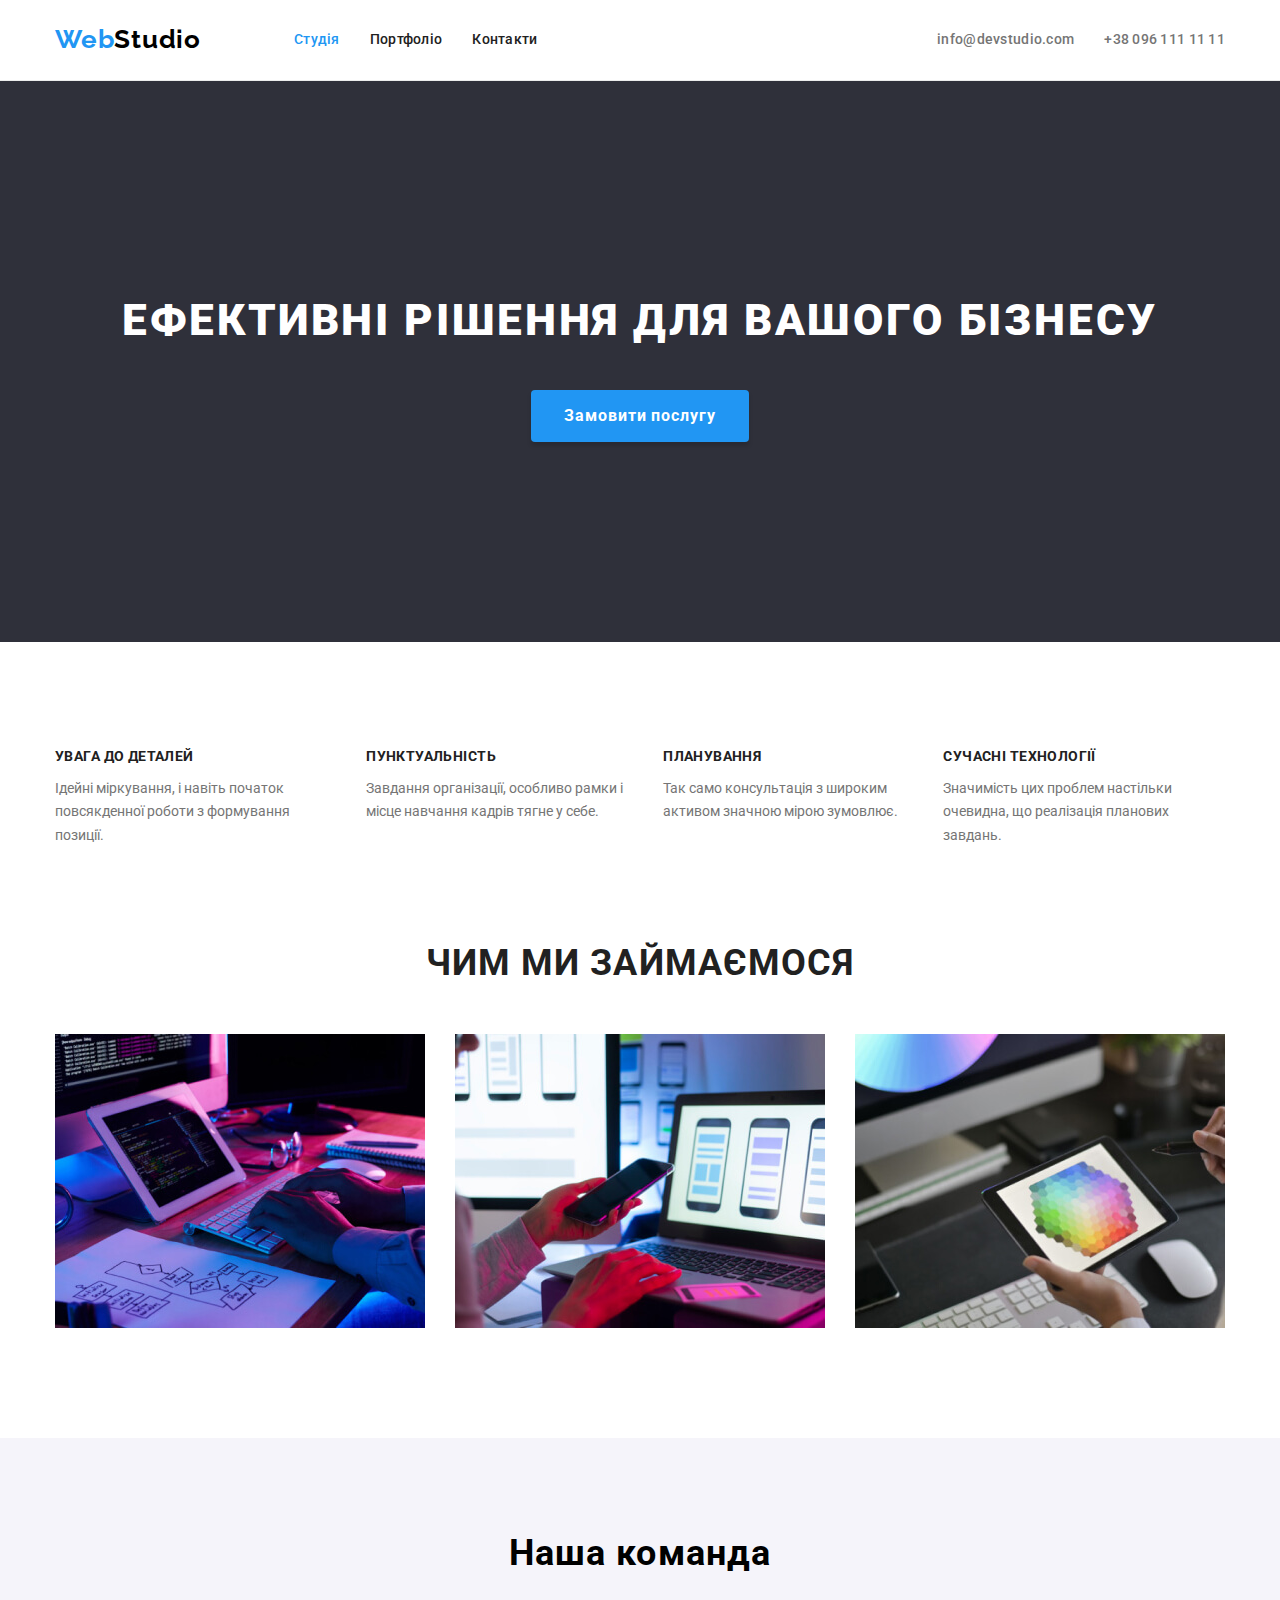
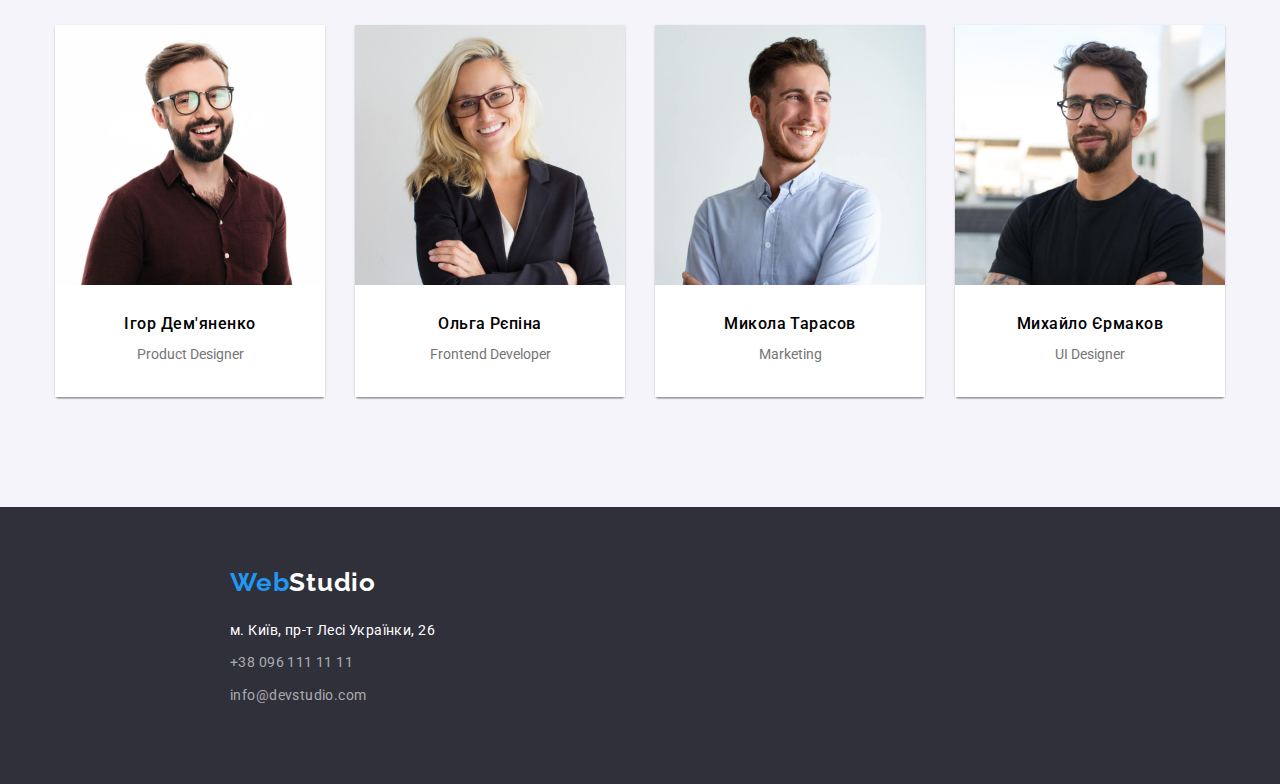
==== commit 2a24c1cc: "correct header border-bottom line" ====
--- a/index.html
+++ b/index.html
@@ -16,7 +16,7 @@
 
 <body>
 
-    <header>
+    <header class="main-header">
         <div class="container head-cont">
             <a href="./index.html" class="logo link header"><span class="accent">Web</span>Studio</a>
                 <nav>
@@ -31,9 +31,7 @@
                     <li class="item"><a href="mailto:info@devstudio.com" class="link">info@devstudio.com</a></li>
                     <li class="item"><a href="tel:+380961111111" class="link">+38 096 111 11 11</a></li>
                 </ul>
-            </div>
-            <div class="line"></div>
-            
+            </div>            
     </header>
 
     <main>
--- a/css/main.css
+++ b/css/main.css
@@ -29,6 +29,10 @@
 
 /* Header */
 
+.main-header {
+    border-bottom: 1px solid #ECECEC;
+}
+
 .container.head-cont {
     display: flex; 
     align-items: center;
@@ -119,18 +123,6 @@
 .link-tel:focus {
     color: var(--accent-text-color);
 }
-
-.line {
-    position: absolute;
-    margin: 0;
-    width: 1600px;
-    height: 0px;
-    left: 0px;
-    top: 80px;
-    border: 0.5px solid #ECECEC;
-}
-
-
 
 
 
